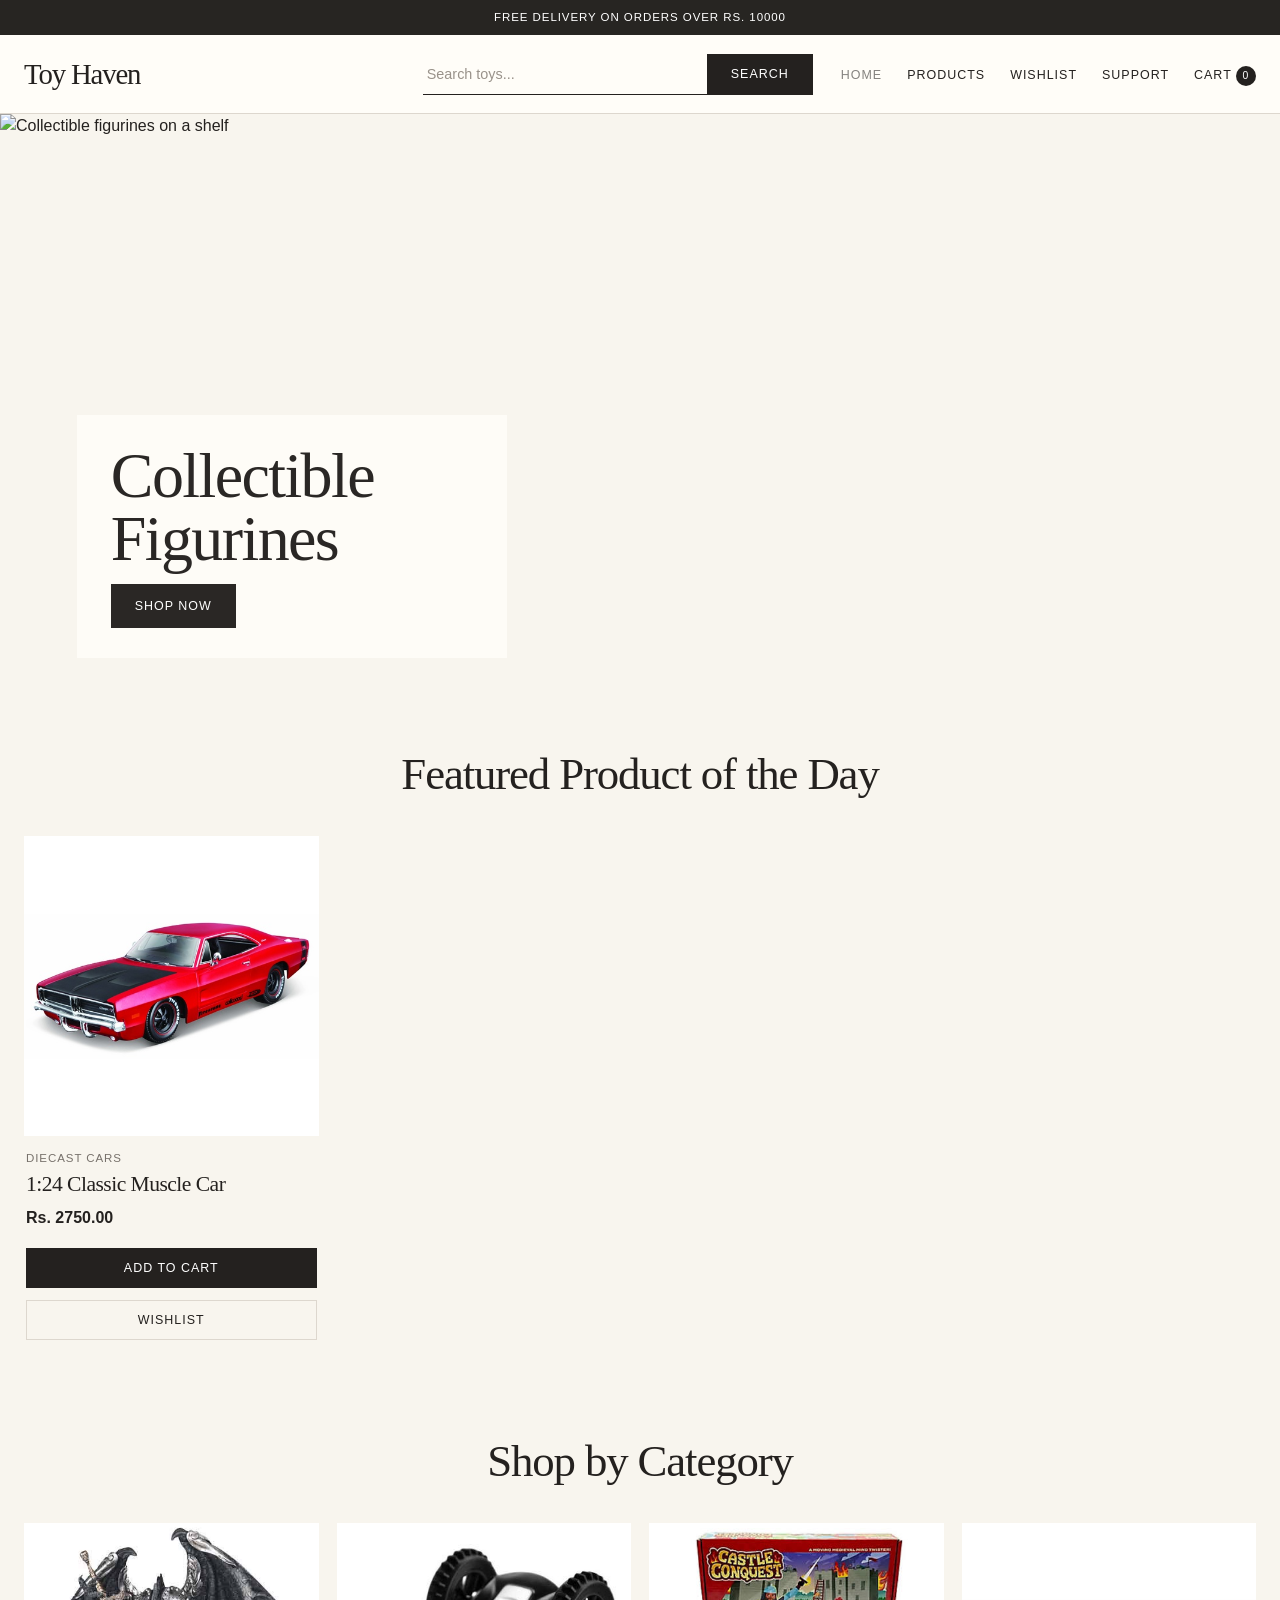
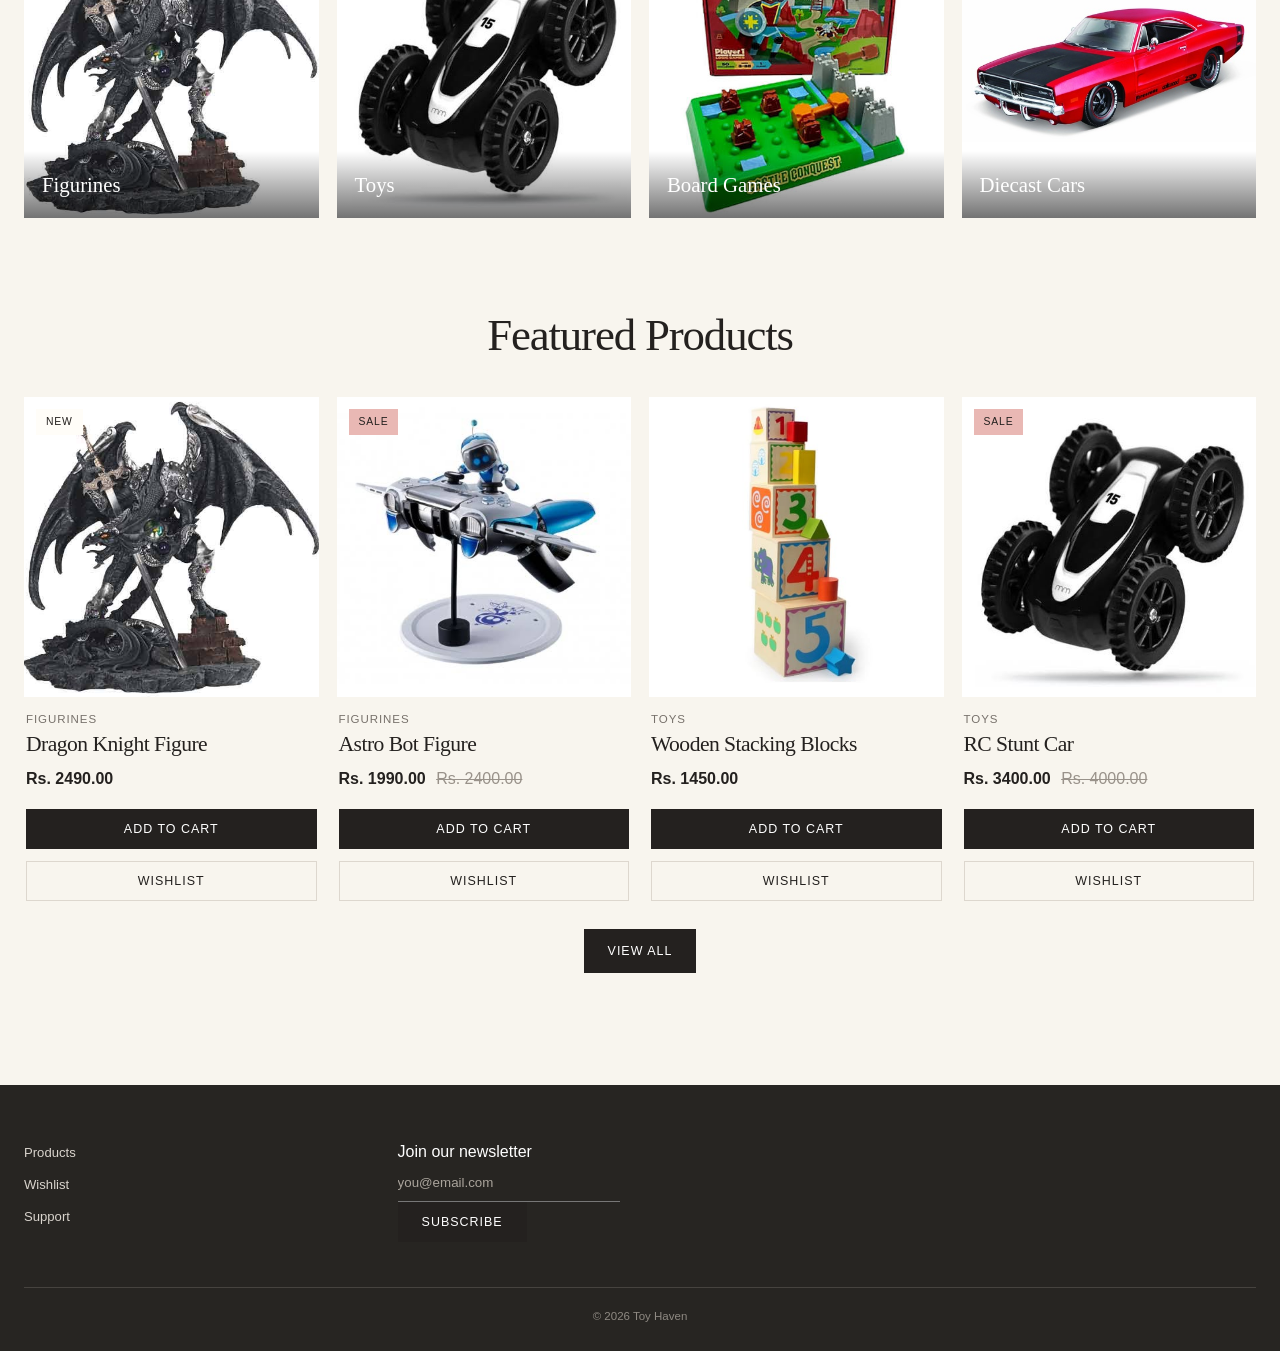
==== index.html @ 18438460 "Initial commit for SD Web Code" ====
<!DOCTYPE html>
<html lang="en">
<head>
  <meta charset="UTF-8">
  <meta name="viewport" content="width=device-width, initial-scale=1.0">
  <meta name="description" content="Toy Haven - figurines, toys, board games and diecast cars.">
  <title>Toy Haven | Home</title>
  <link rel="icon" href="Sd_images/Logo.jpeg">
  <link rel="stylesheet" href="style.css">
  <script src="data.js" defer></script>
  <script src="main.js" defer></script>
  <script src="home.js" defer></script>
</head>
<body>
  <p class="announce">Free delivery on orders over Rs. 10000</p>

  <header>
    <div class="bar">
      <a href="index.html" class="logo">Toy Haven</a>
      <div class="search">
        <input type="text" id="searchBox" placeholder="Search toys..." aria-label="Search products">
        <button type="button" id="searchBtn">Search</button>
      </div>
      <nav>
        <ul>
          <li><a href="index.html" class="active">Home</a></li>
          <li><a href="products.html">Products</a></li>
          <li><a href="wishlist.html">Wishlist</a></li>
          <li><a href="support.html">Support</a></li>
          <li><a href="cart.html">Cart <span class="count" id="cartCount">0</span></a></li>
        </ul>
      </nav>
    </div>
  </header>

  <main>
    <section id="hero">
      <div class="slide active">
        <img src="https://picsum.photos/seed/h1/1400/600" alt="Collectible figurines on a shelf" width="1400" height="600">
        <div class="caption">
          <h1>Collectible Figurines</h1>
          <a class="btn" href="products.html" onclick="saveCategory('Figurines')">Shop Now</a>
        </div>
      </div>
      <div class="slide">
        <img src="https://picsum.photos/seed/h2/1400/600" alt="Colourful toys" width="1400" height="600">
        <div class="caption">
          <h1>Fun Toys</h1>
          <a class="btn" href="products.html" onclick="saveCategory('Toys')">Shop Now</a>
        </div>
      </div>
      <div class="slide">
        <img src="https://picsum.photos/seed/h3/1400/600" alt="Board games on a table" width="1400" height="600">
        <div class="caption">
          <h1>Board Games</h1>
          <a class="btn" href="products.html" onclick="saveCategory('Board Games')">Shop Now</a>
        </div>
      </div>
      <div class="slide">
        <img src="https://picsum.photos/seed/h4/1400/600" alt="Diecast model cars" width="1400" height="600">
        <div class="caption">
          <h1>Diecast Cars</h1>
          <a class="btn" href="products.html" onclick="saveCategory('Diecast Cars')">Shop Now</a>
        </div>
      </div>
    </section>

    <section class="wrap">
      <h2 class="center">Featured Product of the Day</h2>
      <div id="potd" class="grid"></div>
    </section>

    <section class="wrap">
      <h2 class="center">Shop by Category</h2>
      <div class="tiles">
        <a class="tile" href="products.html" onclick="saveCategory('Figurines')">
          <img src="Sd_images/Dragon Knight Figure.jpg" alt="Figurines" width="400" height="400"><span>Figurines</span>
        </a>
        <a class="tile" href="products.html" onclick="saveCategory('Toys')">
          <img src="Sd_images/RC Stunt Car.jpg" alt="Toys" width="400" height="400"><span>Toys</span>
        </a>
        <a class="tile" href="products.html" onclick="saveCategory('Board Games')">
          <img src="Sd_images/Castle Conquest.jpg" alt="Board Games" width="400" height="400"><span>Board Games</span>
        </a>
        <a class="tile" href="products.html" onclick="saveCategory('Diecast Cars')">
          <img src="Sd_images/Classic Muscle Car.jpg" alt="Diecast Cars" width="400" height="400"><span>Diecast Cars</span>
        </a>
      </div>
    </section>

    <section class="wrap">
      <h2 class="center">Featured Products</h2>
      <div id="featured" class="grid"></div>
      <p class="center"><br><a class="btn" href="products.html" onclick="saveCategory('All')">View all</a></p>
    </section>
  </main>

  <footer>
    <div class="foot">
      <ul>
        <li><a href="products.html">Products</a></li>
        <li><a href="wishlist.html">Wishlist</a></li>
        <li><a href="support.html">Support</a></li>
      </ul>
      <div>
        <label for="newsEmail">Join our newsletter</label><br>
        <input type="email" id="newsEmail" placeholder="you@email.com">
        <button type="button" id="newsBtn">Subscribe</button>
      </div>
    </div>
    <p class="copy">&copy; 2026 Toy Haven</p>
  </footer>

  <div id="modal" class="modal hidden">
    <div class="modalBox">
      <button type="button" class="close" onclick="closeModal()">Close</button>
      <img id="mImg" src="" alt="" width="600" height="450">
      <h3 id="mName"></h3>
      <p id="mCat"></p>
      <p id="mDesc"></p>
      <p id="mPrice"></p>
      <button type="button" onclick="addToCart(modalId)">Add to Cart</button>
    </div>
  </div>

  <p id="message" class="hidden"></p>
</body>
</html>
---- style.css ----
* {
    box-sizing: border-box;
    margin: 0;
    padding: 0;
}

:root {
    --cream: #f8f5ee;
    --paper: #fffdf8;
    --ink: #24211f;
    --muted: #77716b;
    --line: #ddd7ce;
    --green: #9caf91;
    --pink: #e9b8b4;
    --yellow: #e9d69a;
    --blue: #b8cbd3;
    --dark: #272522;
}

html { scroll-behavior: smooth; }

body {
    background: var(--cream);
    color: var(--ink);
    font-family: Arial, Helvetica, sans-serif;
    line-height: 1.5;
}

a { color: inherit; text-decoration: none; }
img { max-width: 100%; display: block; }
.hidden { display: none; }

.wrap {
    width: min(1280px, calc(100% - 48px));
    margin: 0 auto;
    padding: 42px 0;
}

h1, h2, h3 {
    font-family: Georgia, "Times New Roman", serif;
    font-weight: 400;
    letter-spacing: -0.025em;
}

h1 { font-size: clamp(2.5rem, 5vw, 5rem); line-height: .98; }
h2 { font-size: clamp(2rem, 3.5vw, 3.2rem); margin-bottom: 28px; }
h3 { font-size: 1.35rem; }
p { color: var(--muted); }
.center { text-align: center; }

/* Announcement */
.announce {
    background: var(--dark);
    color: #fff;
    text-align: center;
    padding: 9px 15px;
    font-size: .72rem;
    letter-spacing: .08em;
    text-transform: uppercase;
}

/* Header */
header {
    background: var(--paper);
    color: var(--ink);
    border-bottom: 1px solid var(--line);
}

.bar {
    width: min(1280px, calc(100% - 48px));
    margin: 0 auto;
    min-height: 78px;
    padding: 15px 0;
    display: flex;
    align-items: center;
    gap: 28px;
}

.logo {
    font-family: Georgia, "Times New Roman", serif;
    font-size: 1.8rem;
    font-weight: 400;
    letter-spacing: -.04em;
    white-space: nowrap;
}

.search {
    display: flex;
    flex: 1;
    max-width: 390px;
    margin-left: auto;
    border-bottom: 1px solid var(--ink);
}

.search input {
    width: 100%;
    padding: 8px 4px;
    background: transparent;
    border: none;
    outline: none;
    font-size: .9rem;
}

.search input::placeholder { color: #99928a; }

nav ul {
    list-style: none;
    display: flex;
    align-items: center;
    gap: 25px;
}

nav a {
    font-size: .78rem;
    text-transform: uppercase;
    letter-spacing: .08em;
    transition: opacity .2s ease;
}

nav a:hover, nav a.active { opacity: .55; }

.count {
    display: inline-flex;
    align-items: center;
    justify-content: center;
    min-width: 20px;
    height: 20px;
    padding: 0 5px;
    background: var(--ink);
    color: white;
    border-radius: 50%;
    font-size: .65rem;
}

/* Buttons */
button, .btn {
    display: inline-block;
    border: 1px solid var(--ink);
    border-radius: 0;
    background: var(--ink);
    color: white;
    padding: 12px 23px;
    font-family: Arial, Helvetica, sans-serif;
    font-size: .78rem;
    letter-spacing: .08em;
    text-transform: uppercase;
    cursor: pointer;
    transition: background .25s ease, color .25s ease, transform .25s ease;
}

button:hover, .btn:hover {
    background: transparent;
    color: var(--ink);
    transform: translateY(-1px);
}

.chip {
    background: transparent;
    color: var(--ink);
    border: 1px solid var(--line);
    padding: 8px 17px;
    border-radius: 30px;
}

.chip:hover, .chip.on {
    background: var(--ink);
    color: white;
    border-color: var(--ink);
}

.wish {
    background: transparent;
    color: var(--ink);
    border: 1px solid var(--line);
}

.wish:hover, .wish.on {
    background: var(--pink);
    color: var(--ink);
    border-color: var(--pink);
}

button:disabled {
    background: #b8b4ae;
    border-color: #b8b4ae;
    cursor: not-allowed;
    transform: none;
}

/* Hero */
.slide {
    display: none;
    position: relative;
    overflow: hidden;
}

.slide.active { display: block; }

.slide img {
    width: 100%;
    height: min(65vh, 650px);
    min-height: 400px;
    object-fit: cover;
}

.caption {
    position: absolute;
    left: 6%;
    bottom: 7%;
    max-width: 430px;
    background: var(--paper);
    color: var(--ink);
    padding: 30px 34px;
    opacity: .97;
}

.caption h1 { margin-bottom: 13px; }
.caption p { margin-bottom: 20px; }

/* Product grids */
.grid {
    display: grid;
    grid-template-columns: repeat(4, 1fr);
    gap: 28px 18px;
}

.card {
    width: auto;
    background: transparent;
    border-radius: 0;
    overflow: visible;
    box-shadow: none;
    transition: transform .3s ease;
    animation: fade .6s ease;
}

.card:hover { transform: translateY(-5px); }

.pic {
    position: relative;
    overflow: hidden;
    background: #eee9df;
}

.pic img {
    width: 100%;
    aspect-ratio: 1 / 1;
    object-fit: cover;
    cursor: pointer;
    transition: transform .5s ease;
}

.card:hover .pic img { transform: scale(1.035); }

.tag {
    position: absolute;
    top: 12px;
    left: 12px;
    background: var(--paper);
    color: var(--ink);
    padding: 5px 10px;
    font-size: .65rem;
    letter-spacing: .08em;
    text-transform: uppercase;
}

.tag.sale { background: var(--pink); }

.info { padding: 14px 2px 4px; }
.info h3 { margin-bottom: 4px; }

.info button {
    width: 100%;
    margin-top: 12px;
}

.cat {
    color: var(--muted);
    font-size: .72rem;
    text-transform: uppercase;
    letter-spacing: .08em;
}

.price {
    color: var(--ink);
    font-weight: 600;
    margin: 6px 0;
}

del {
    color: #99928a;
    font-weight: normal;
    margin-left: 6px;
}

@keyframes fade {
    from { opacity: 0; transform: translateY(8px); }
    to { opacity: 1; transform: translateY(0); }
}

/* Category tiles */
.tiles {
    display: grid;
    grid-template-columns: repeat(4, 1fr);
    gap: 18px;
}

.tile {
    position: relative;
    width: auto;
    aspect-ratio: 1 / 1;
    overflow: hidden;
    background: #eee9df;
}

.tile img {
    width: 100%;
    height: 100%;
    object-fit: cover;
    transition: transform .6s ease;
}

.tile:hover img { transform: scale(1.045); }

.tile span {
    position: absolute;
    bottom: 0;
    left: 0;
    width: 100%;
    padding: 18px;
    background: linear-gradient(transparent, rgba(0,0,0,.55));
    color: white;
    font-family: Georgia, "Times New Roman", serif;
    font-size: 1.3rem;
}

/* Product page */
#filterBox {
    width: 100%;
    max-width: 420px;
    padding: 12px 14px;
    background: transparent;
    border: 1px solid var(--line);
    border-radius: 0;
    outline: none;
    margin-bottom: 18px;
}

#filterBox:focus { border-color: var(--ink); }

#chips {
    display: flex;
    flex-wrap: wrap;
    gap: 8px;
    margin-bottom: 18px;
}

#count {
    color: var(--muted);
    margin-bottom: 22px;
    font-size: .85rem;
}

/* Modal */
.modal {
    position: fixed;
    inset: 0;
    width: 100%;
    height: 100%;
    background: rgba(35,32,29,.72);
    z-index: 50;
    overflow: auto;
    padding: 30px;
}

.modalBox {
    background: var(--paper);
    max-width: 700px;
    margin: 30px auto;
    padding: 30px;
}

.modalBox img {
    width: 100%;
    margin-bottom: 22px;
}

.modalBox p, .modalBox h3 { margin-bottom: 10px; }

.close {
    background: transparent;
    color: var(--ink);
    border-color: var(--line);
    margin-bottom: 18px;
}

.close:hover {
    background: var(--ink);
    color: white;
}

/* Message */
#message {
    position: fixed;
    bottom: 25px;
    right: 25px;
    background: var(--ink);
    color: white;
    padding: 13px 20px;
    z-index: 100;
    font-size: .82rem;
}

/* Footer */
footer {
    background: var(--dark);
    color: white;
    padding: 55px 0 25px;
    margin-top: 70px;
}

.foot {
    width: min(1280px, calc(100% - 48px));
    margin: 0 auto;
    display: grid;
    grid-template-columns: 1.5fr 1fr 1fr 1.5fr;
    gap: 40px;
}

footer h3 {
    color: white;
    margin-bottom: 15px;
}

footer p {
    color: #c5c0b9;
    font-size: .88rem;
}

footer ul { list-style: none; }

footer li { margin-bottom: 8px; }

footer a {
    color: #d9d4cd;
    font-size: .82rem;
}

footer a:hover { color: white; }

footer input {
    width: 100%;
    padding: 11px 0;
    background: transparent;
    color: white;
    border: none;
    border-bottom: 1px solid #777;
    outline: none;
}

footer input::placeholder { color: #aaa49c; }

.copy {
    width: min(1280px, calc(100% - 48px));
    margin: 45px auto 0;
    padding-top: 20px;
    border-top: 1px solid #46433f;
    text-align: center;
    color: #8e8982;
    font-size: .72rem;
}

/* Cart */
.tableWrap { overflow-x: auto; }

table {
    width: 100%;
    background: var(--paper);
    border-collapse: collapse;
}

caption {
    text-align: left;
    font-family: Georgia, "Times New Roman", serif;
    font-size: 1.5rem;
    padding: 8px 0 18px;
}

th {
    background: var(--dark);
    color: white;
    font-size: .72rem;
    font-weight: 400;
    letter-spacing: .08em;
    text-transform: uppercase;
}

th, td {
    padding: 15px;
    text-align: center;
    border-bottom: 1px solid var(--line);
}

td img {
    width: 80px;
    height: 80px;
    object-fit: cover;
}

.qty button { padding: 3px 10px; }

.summary {
    text-align: right;
    margin: 25px 0;
    font-size: 1.2rem;
}

/* Checkout */
fieldset {
    background: var(--paper);
    border: 1px solid var(--line);
    padding: 25px;
    margin-bottom: 20px;
}

legend {
    font-family: Georgia, "Times New Roman", serif;
    font-size: 1.3rem;
    padding: 0 8px;
}

fieldset div { margin-bottom: 15px; }

fieldset label {
    display: inline-block;
    width: 8rem;
    vertical-align: top;
}

fieldset input[type="text"],
fieldset input[type="email"],
textarea {
    width: 100%;
    max-width: 420px;
    padding: 11px;
    background: transparent;
    border: 1px solid var(--line);
    border-radius: 0;
    outline: none;
    font-family: inherit;
}

fieldset input[type="text"]:focus,
fieldset input[type="email"]:focus,
textarea:focus {
    border-color: var(--ink);
}

fieldset input[type="radio"] { margin-right: 8px; }

fieldset label[for="card"],
fieldset label[for="cod"] { width: auto; }

.error {
    color: #b04c4c;
    font-size: .85rem;
    min-height: 1.2em;
}

.success {
    background: var(--paper);
    border: 1px solid var(--green);
    padding: 35px;
    text-align: center;
    animation: pop .6s ease;
}

@keyframes pop {
    from { transform: scale(.97); opacity: 0; }
    to { transform: scale(1); opacity: 1; }
}

/* Wishlist */
.info select, .wrap select {
    padding: 9px 12px;
    background: transparent;
    border: 1px solid var(--line);
    outline: none;
}

/* Support */
.twoCols {
    display: flex;
    flex-wrap: wrap;
    gap: 50px;
}

.twoCols section {
    flex: 1;
    min-width: 280px;
}

details {
    background: var(--paper);
    border: none;
    border-bottom: 1px solid var(--line);
    padding: 18px 4px;
}

summary {
    cursor: pointer;
    font-family: Georgia, "Times New Roman", serif;
    font-size: 1.1rem;
}

details p {
    margin-top: 12px;
    padding-right: 20px;
}

.confirm {
    border: 1px dashed var(--green);
    padding: 18px;
    text-align: center;
    background: var(--paper);
    animation: pop .6s ease;
}

/* Responsive */
@media (max-width: 1000px) {
    .grid { grid-template-columns: repeat(3, 1fr); }
    .tiles { grid-template-columns: repeat(2, 1fr); }
    .foot { grid-template-columns: repeat(2, 1fr); }

    .bar { flex-wrap: wrap; }

    .search {
        order: 3;
        max-width: none;
        width: 100%;
        flex-basis: 100%;
    }
}

@media (max-width: 700px) {
    .wrap {
        width: min(100% - 28px, 1280px);
        padding: 30px 0;
    }

    .bar {
        width: calc(100% - 28px);
        gap: 15px;
    }

    .logo { font-size: 1.5rem; }

    nav {
        width: 100%;
        overflow-x: auto;
    }

    nav ul {
        gap: 18px;
        white-space: nowrap;
    }

    nav a { font-size: .7rem; }

    h1 { font-size: 2.8rem; }
    h2 { font-size: 2.2rem; }

    .slide img {
        height: 500px;
        min-height: 0;
    }

    .caption {
        left: 15px;
        right: 15px;
        bottom: 15px;
        padding: 22px;
    }

    .grid {
        grid-template-columns: repeat(2, 1fr);
        gap: 25px 12px;
    }

    .tiles {
        grid-template-columns: 1fr 1fr;
        gap: 10px;
    }

    .tile span {
        padding: 10px;
        font-size: 1rem;
    }

    .foot {
        width: calc(100% - 28px);
        grid-template-columns: 1fr;
        gap: 30px;
    }

    .copy { width: calc(100% - 28px); }

    .modal { padding: 12px; }

    .modalBox {
        margin: 10px auto;
        padding: 20px;
    }

    th, td {
        padding: 10px 7px;
        font-size: .8rem;
    }
}

@media (max-width: 430px) {
    .grid { grid-template-columns: 1fr 1fr; }

    .wrap { width: calc(100% - 22px); }

    .info h3 { font-size: 1.05rem; }

    .price { font-size: .9rem; }

    .info button {
        padding: 10px 8px;
        font-size: .68rem;
    }
}
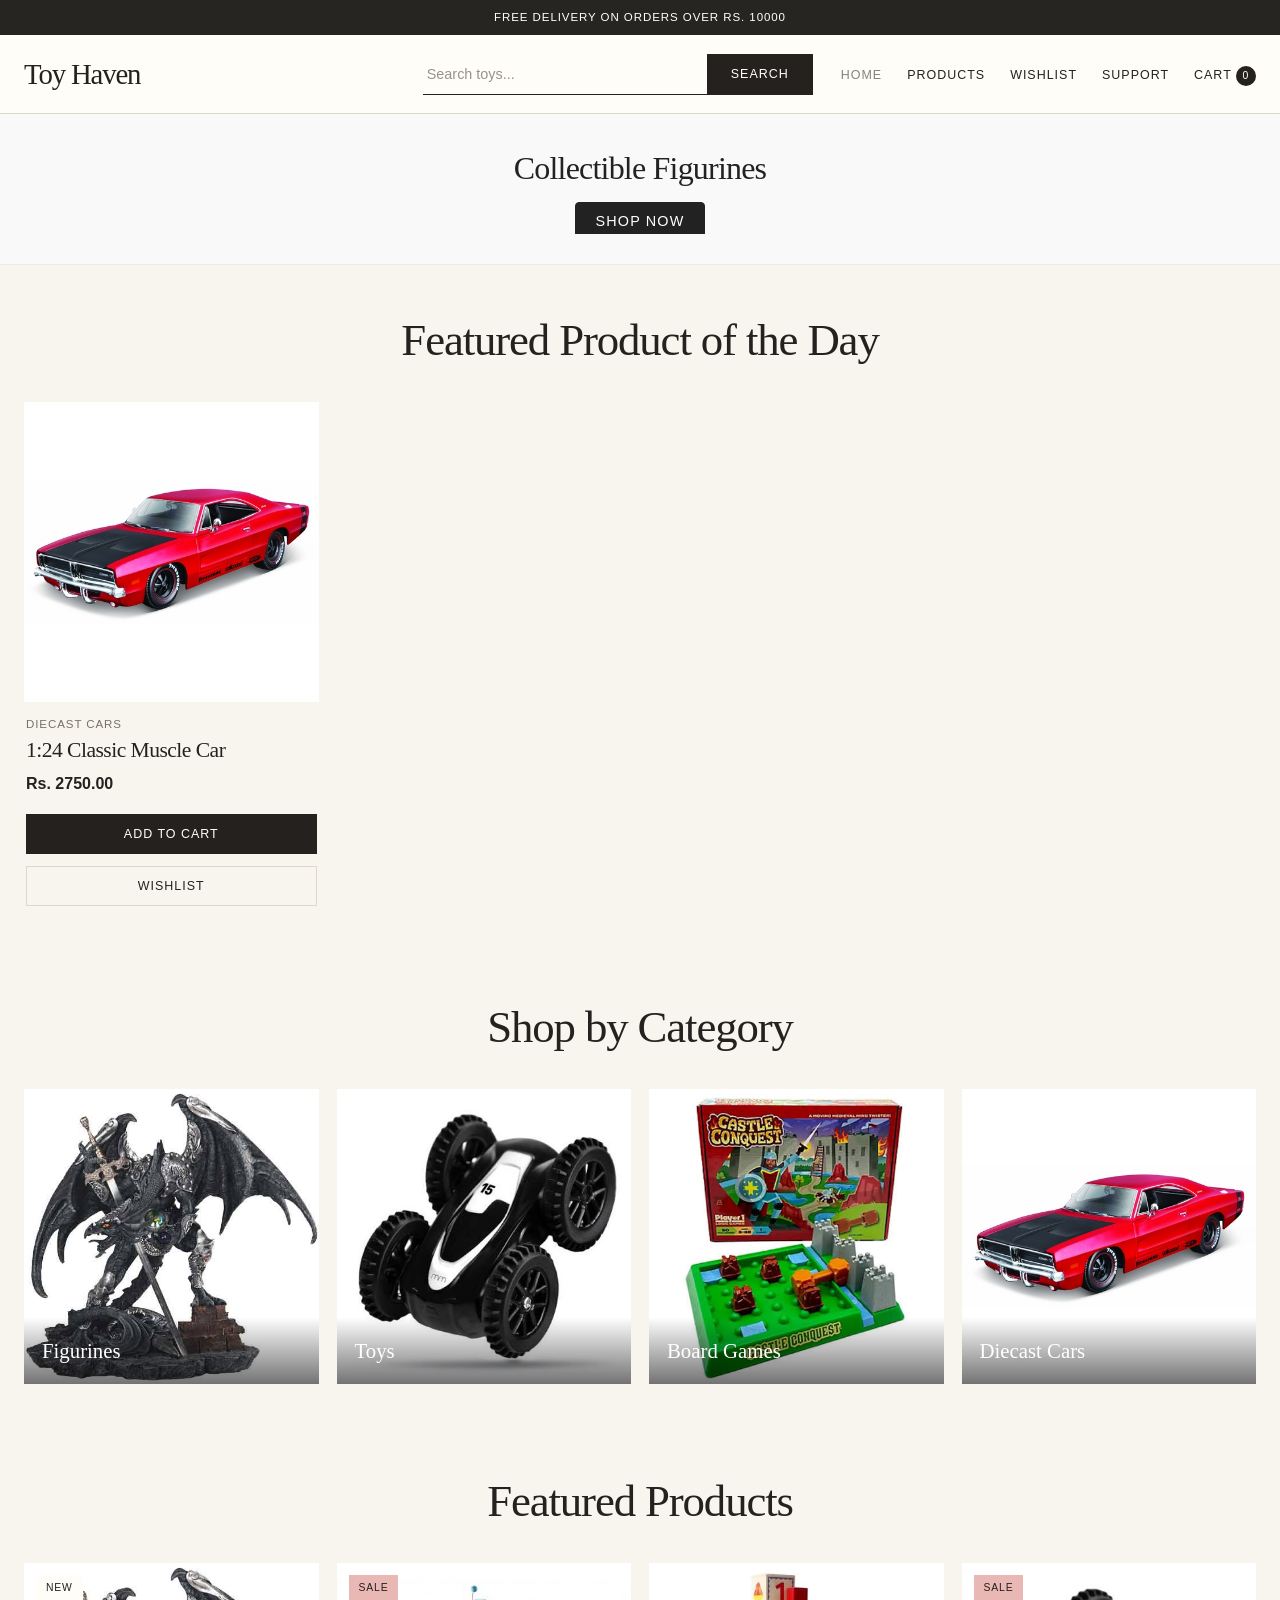
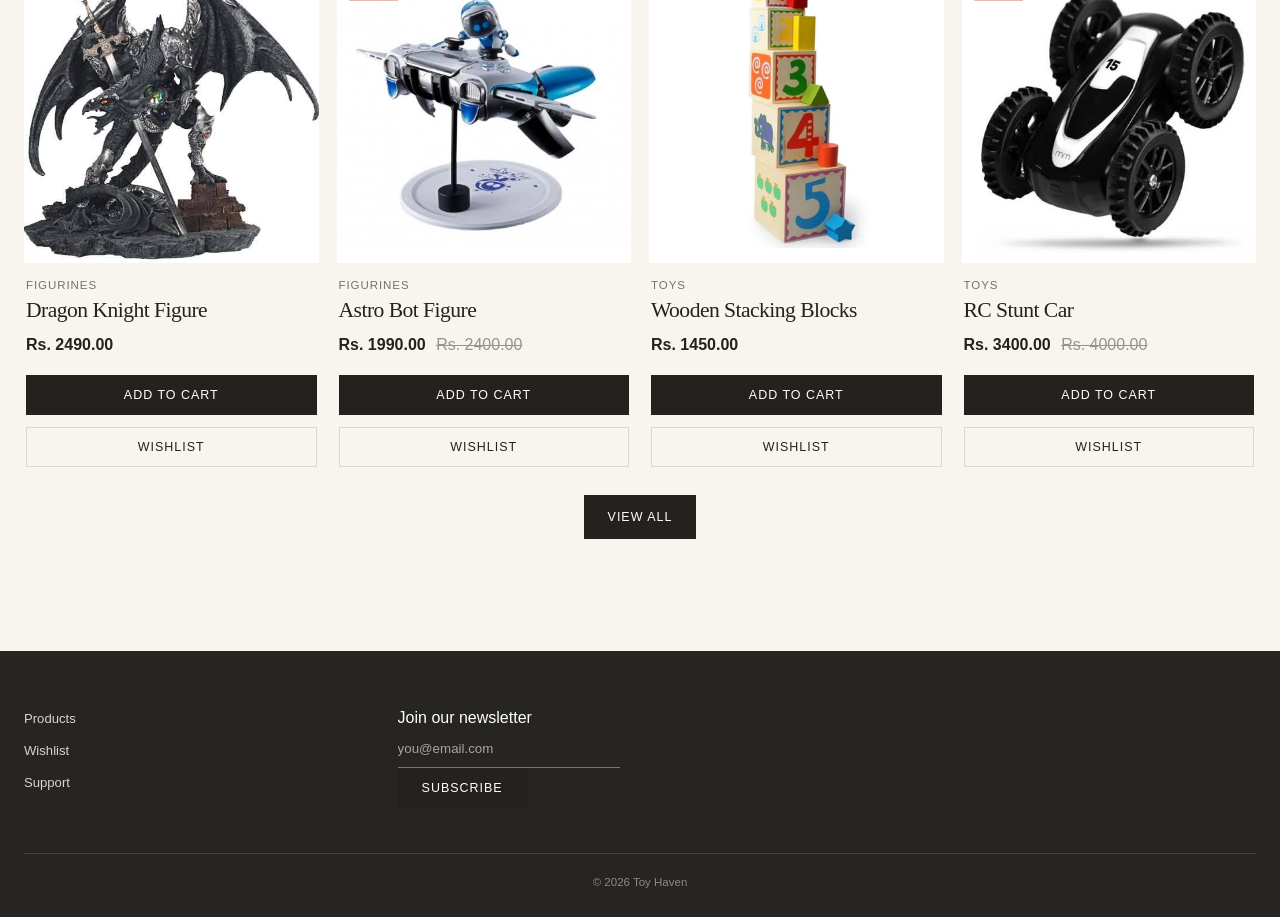
==== commit 7dab73ff: "Update the hero section in index.html" ====
--- a/index.html
+++ b/index.html
@@ -10,6 +10,50 @@
   <script src="data.js" defer></script>
   <script src="main.js" defer></script>
   <script src="home.js" defer></script>
+  <style>
+    /* Styling for the new text-only cycling section */
+    #category-ticker {
+      background-color: #f9f9f9;
+      padding: 30px 20px;
+      text-align: center;
+      border-bottom: 1px solid #eaeaea;
+    }
+    .ticker-container {
+      max-width: 800px;
+      margin: 0 auto;
+      position: relative;
+      height: 90px;
+      overflow: hidden;
+    }
+    .ticker-slide {
+      position: absolute;
+      width: 100%;
+      opacity: 0;
+      transition: opacity 0.6s ease-in-out;
+      pointer-events: none;
+    }
+    .ticker-slide.active {
+      opacity: 1;
+      pointer-events: auto;
+    }
+    .ticker-slide h2 {
+      font-size: 2rem;
+      margin: 0 0 10px 0;
+      color: #222;
+    }
+    .ticker-slide .btn {
+      display: inline-block;
+      padding: 8px 20px;
+      background: #222;
+      color: #fff;
+      text-decoration: none;
+      border-radius: 4px;
+      font-size: 0.9rem;
+    }
+    .ticker-slide .btn:hover {
+      background: #444;
+    }
+  </style>
 </head>
 <body>
   <p class="announce">Free delivery on orders over Rs. 10000</p>
@@ -34,32 +78,23 @@
   </header>
 
   <main>
-    <section id="hero">
-      <div class="slide active">
-        <img src="https://picsum.photos/seed/h1/1400/600" alt="Collectible figurines on a shelf" width="1400" height="600">
-        <div class="caption">
-          <h1>Collectible Figurines</h1>
+    <!-- New Text-Only Cycling Section -->
+    <section id="category-ticker">
+      <div class="ticker-container">
+        <div class="ticker-slide active">
+          <h2>Collectible Figurines</h2>
           <a class="btn" href="products.html" onclick="saveCategory('Figurines')">Shop Now</a>
         </div>
-      </div>
-      <div class="slide">
-        <img src="https://picsum.photos/seed/h2/1400/600" alt="Colourful toys" width="1400" height="600">
-        <div class="caption">
-          <h1>Fun Toys</h1>
+        <div class="ticker-slide">
+          <h2>Fun Toys</h2>
           <a class="btn" href="products.html" onclick="saveCategory('Toys')">Shop Now</a>
         </div>
-      </div>
-      <div class="slide">
-        <img src="https://picsum.photos/seed/h3/1400/600" alt="Board games on a table" width="1400" height="600">
-        <div class="caption">
-          <h1>Board Games</h1>
+        <div class="ticker-slide">
+          <h2>Board Games</h2>
           <a class="btn" href="products.html" onclick="saveCategory('Board Games')">Shop Now</a>
         </div>
-      </div>
-      <div class="slide">
-        <img src="https://picsum.photos/seed/h4/1400/600" alt="Diecast model cars" width="1400" height="600">
-        <div class="caption">
-          <h1>Diecast Cars</h1>
+        <div class="ticker-slide">
+          <h2>Diecast Cars</h2>
           <a class="btn" href="products.html" onclick="saveCategory('Diecast Cars')">Shop Now</a>
         </div>
       </div>
@@ -124,5 +159,20 @@
   </div>
 
   <p id="message" class="hidden"></p>
+
+  <!-- Optional script to cycle the text slides automatically if home.js doesn't handle #category-ticker -->
+  <script>
+    document.addEventListener("DOMContentLoaded", () => {
+      const slides = document.querySelectorAll(".ticker-slide");
+      if (slides.length > 0) {
+        let currentIndex = 0;
+        setInterval(() => {
+          slides[currentIndex].classList.remove("active");
+          currentIndex = (currentIndex + 1) % slides.length;
+          slides[currentIndex].classList.add("active");
+        }, 3500); // Changes every 3.5 seconds
+      }
+    });
+  </script>
 </body>
 </html>
